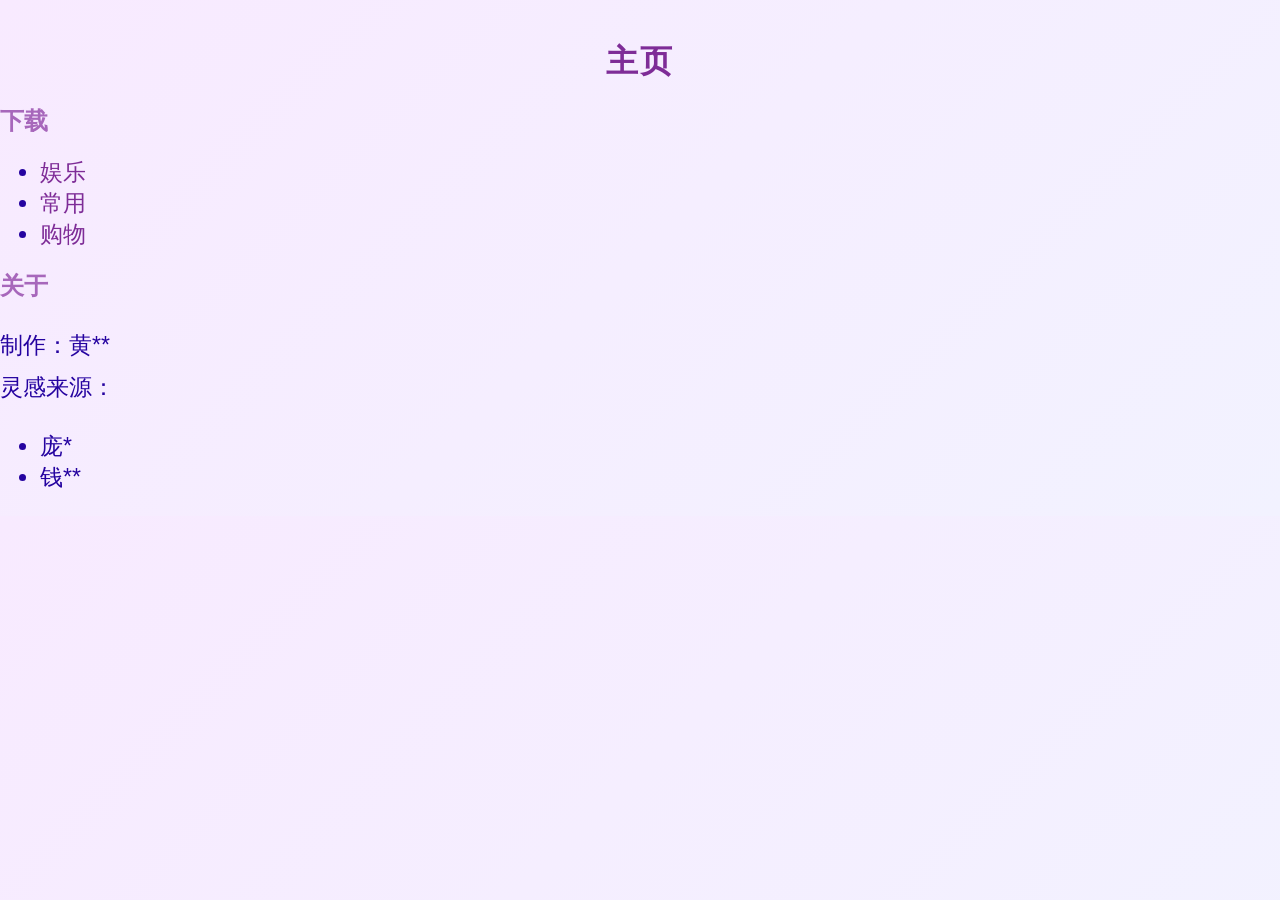
==== index.html @ f5170f9a "Add files via upload" ====
<!DOCTYPE html>
<html lang="en">
<head>
    <meta charset="UTF-8">
    <meta name="viewport" content="width=device-width, initial-scale=1.0">
    <title>triangle</title>
    <link rel="stylesheet" href="./CSS/main.css">
</head>
<body>
    <header>
        <h1><strong>主页</strong></h1>
        <h2><strong>下载</strong></h2>
        <ul>
            <li><a href="downloads/play.html">娱乐</a></li>
            <li><a href="downloads/common.html">常用</a></li>
            <li><a href="downloads/buy.html">购物</a></li>
        </ul>
    </header>
    <footer>
        <h2><strong>关于</strong></h2>
        <p style="color:rgb(37, 3, 160); font-size: 23px;">制作：黄**<br>灵感来源：
            <ul>
                <li>庞*</li>
                <li>钱**</li>
            </ul>
        </p>
    </footer>
</body>
</html>
---- CSS/main.css ----
body {
    margin: 0;
    padding: 0;
    background: linear-gradient(135deg, #f8eaff, #f2f2ff);
    font-family: "宋体", Arial, sans-serif;
    color: #333;
}

h1 {
    color: rgb(126, 44, 151);
    font-size: 2rem;
    text-align: center;
    margin-top: 40px;
    letter-spacing: 2px;
}

h2, h3 {
    color: rgb(167, 103, 187);
    margin-top: 20px;
}

p {
    line-height: 1.8;
    font-size: 23px;
    color: #444;
}

.card {
    width: 80%;
    max-width: 900px;
    margin: 30px auto;
    padding: 24px;
    background: rgba(255, 255, 255, 0.8);
    border-radius: 16px;
    box-shadow: 0 8px 20px rgba(0, 0, 0, 0.08);
}

a {
    color: #7e2c97;
    text-decoration: none;
    font-size: 23px;
}

a:hover {
    color: #a767bb;
    text-decoration: underline;
}

li {
    color:rgb(37, 3, 160);
    font-size: 23px;
}
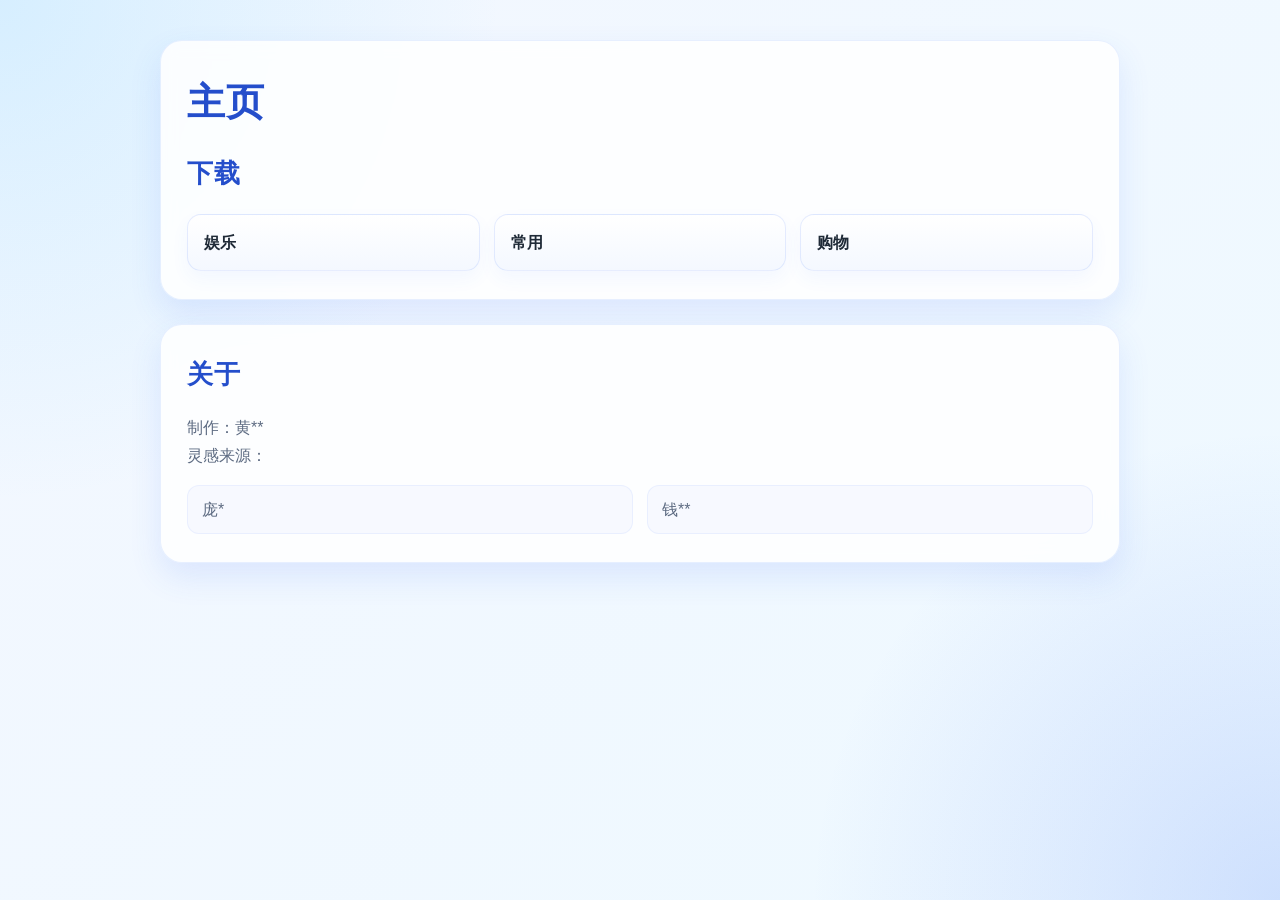
==== commit 05af65c7: "Add files via upload" ====
--- a/index.html
+++ b/index.html
@@ -18,7 +18,7 @@
     </header>
     <footer>
         <h2><strong>关于</strong></h2>
-        <p style="color:rgb(37, 3, 160); font-size: 23px;">制作：黄**<br>灵感来源：
+        <p>制作：黄**<br>灵感来源：
             <ul>
                 <li>庞*</li>
                 <li>钱**</li>
--- a/CSS/main.css
+++ b/CSS/main.css
@@ -1,52 +1,160 @@
+:root {
+    --bg-1: #f3f7ff;
+    --bg-2: #eef9ff;
+    --card: rgba(255, 255, 255, 0.85);
+    --card-border: rgba(102, 153, 255, 0.15);
+    --primary: #3d6ef7;
+    --primary-dark: #244ecb;
+    --secondary: #54c7ff;
+    --text: #1f2a37;
+    --muted: #5d6b82;
+    --shadow: 0 14px 32px rgba(61, 110, 247, 0.12);
+}
+
+* {
+    box-sizing: border-box;
+}
+
+html {
+    scroll-behavior: smooth;
+}
+
 body {
     margin: 0;
-    padding: 0;
-    background: linear-gradient(135deg, #f8eaff, #f2f2ff);
-    font-family: "宋体", Arial, sans-serif;
-    color: #333;
+    min-height: 100vh;
+    padding: 40px 18px 60px;
+    font-family: "Segoe UI", "Microsoft YaHei", "PingFang SC", "Hiragino Sans GB", sans-serif;
+    line-height: 1.7;
+    color: var(--text);
+    background:
+        radial-gradient(circle at top left, rgba(84, 199, 255, 0.18), transparent 32%),
+        radial-gradient(circle at bottom right, rgba(61, 110, 247, 0.18), transparent 30%),
+        linear-gradient(135deg, var(--bg-1), var(--bg-2));
+}
+
+body > header,
+body > aside,
+body > footer {
+    width: min(100%, 960px);
+    margin: 0 auto 24px;
+    padding: 28px 26px;
+    border: 1px solid var(--card-border);
+    border-radius: 22px;
+    background: var(--card);
+    backdrop-filter: blur(8px);
+    -webkit-backdrop-filter: blur(8px);
+    box-shadow: var(--shadow);
+}
+
+h1,
+h2,
+p,
+ul,
+li {
+    margin-top: 0;
+}
+
+h1,
+h2 {
+    margin-bottom: 18px;
+    font-weight: 800;
+    letter-spacing: 0.03em;
+    color: var(--primary-dark);
 }
 
 h1 {
-    color: rgb(126, 44, 151);
-    font-size: 2rem;
-    text-align: center;
-    margin-top: 40px;
-    letter-spacing: 2px;
+    font-size: clamp(2rem, 3vw, 3rem);
 }
 
-h2, h3 {
-    color: rgb(167, 103, 187);
-    margin-top: 20px;
+h2 {
+    font-size: clamp(1.25rem, 2vw, 1.8rem);
 }
 
 p {
-    line-height: 1.8;
-    font-size: 23px;
-    color: #444;
+    margin-bottom: 0;
+    color: var(--text);
 }
 
-.card {
-    width: 80%;
-    max-width: 900px;
-    margin: 30px auto;
-    padding: 24px;
-    background: rgba(255, 255, 255, 0.8);
-    border-radius: 16px;
-    box-shadow: 0 8px 20px rgba(0, 0, 0, 0.08);
+ul {
+    list-style: none;
+    padding: 0;
+    margin: 0;
+}
+
+body > header ul,
+body > aside ul,
+body > footer ul {
+    display: grid;
+    grid-template-columns: repeat(auto-fit, minmax(180px, 1fr));
+    gap: 14px;
+}
+
+li {
+    margin: 0;
 }
 
 a {
-    color: #7e2c97;
+    display: block;
+    padding: 14px 16px;
+    border: 1px solid rgba(61, 110, 247, 0.12);
+    border-radius: 14px;
+    background: linear-gradient(180deg, #ffffff, #f4f8ff);
+    color: var(--text);
     text-decoration: none;
-    font-size: 23px;
+    font-weight: 600;
+    transition: all 0.25s ease;
+    box-shadow: 0 8px 18px rgba(61, 110, 247, 0.05);
 }
 
-a:hover {
-    color: #a767bb;
-    text-decoration: underline;
+a:hover,
+a:focus-visible {
+    color: #fff;
+    background: linear-gradient(135deg, var(--primary), var(--secondary));
+    border-color: transparent;
+    transform: translateY(-2px);
+    box-shadow: 0 12px 24px rgba(61, 110, 247, 0.2);
 }
 
-li {
-    color:rgb(37, 3, 160);
-    font-size: 23px;
-}+body > aside {
+    width: min(100%, 420px);
+}
+
+body > aside ul {
+    grid-template-columns: 1fr;
+}
+
+body > footer p {
+    color: var(--muted);
+}
+
+body > footer ul {
+    margin-top: 16px;
+    grid-template-columns: repeat(auto-fit, minmax(150px, 1fr));
+}
+
+body > footer li {
+    color: var(--muted);
+    padding: 10px 14px;
+    border-radius: 12px;
+    background: rgba(61, 110, 247, 0.03);
+    border: 1px solid rgba(61, 110, 247, 0.08);
+}
+
+@media (max-width: 640px) {
+    body {
+        padding: 20px 12px 40px;
+    }
+
+    body > header,
+    body > aside,
+    body > footer {
+        padding: 22px 18px;
+        border-radius: 18px;
+    }
+
+    body > header ul,
+    body > aside ul,
+    body > footer ul {
+        grid-template-columns: 1fr;
+    }
+}
